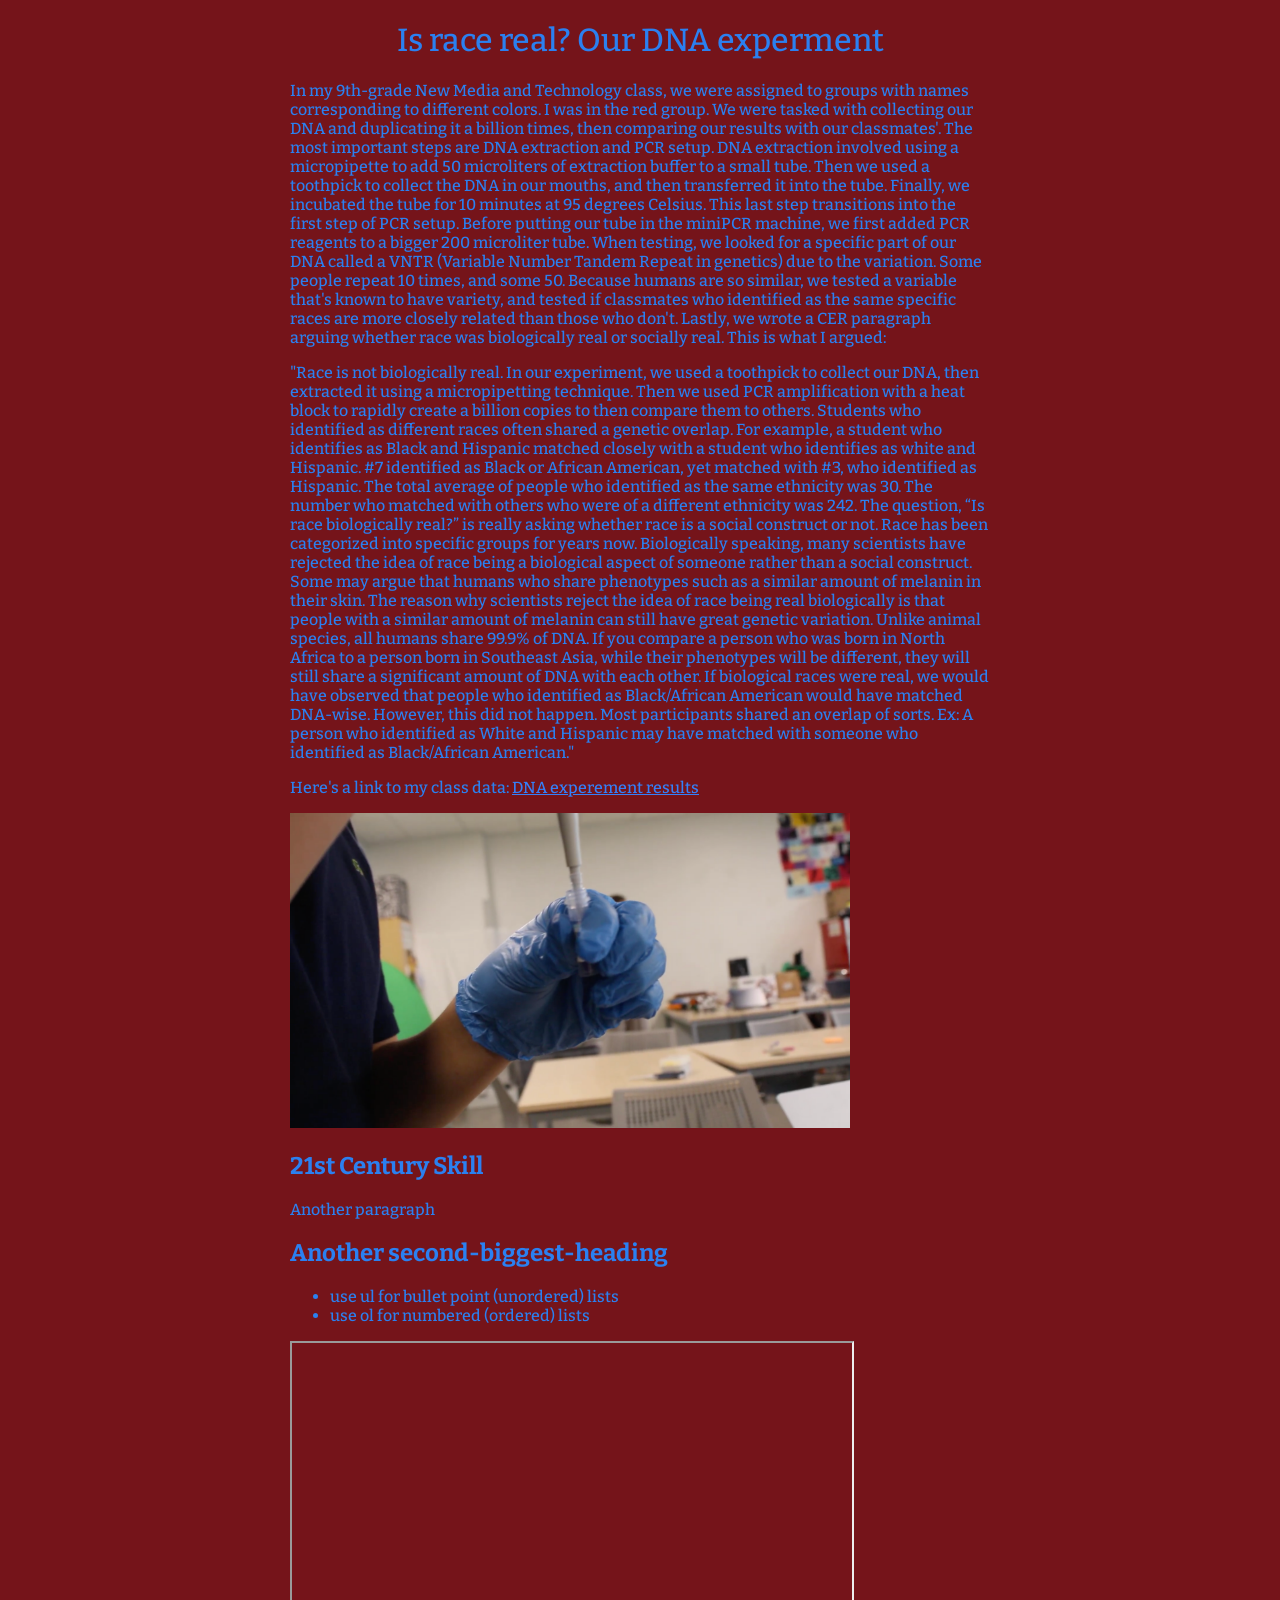
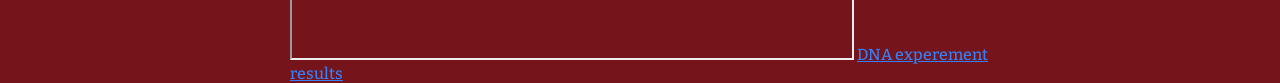
==== index.html @ 9c8ff350 "Update index.html" ====
<!DOCTYPE html>
<!--
aye crumba who is u feeling likeeee
-->

<html lang=en>
<!--
    This opening tag marks the start of the html code.  Everything below
    until the </html> closing tag is part of this element. "lang" is an
    attribute defining the language of the website. The value "en" 
    indicates this site is written in English. We indent the content
    inside an element to make it easier for people to read and understand.
-->

    <head>
    <!--Code *about* the website, NOT displayed in the browser window.-->

        <meta charset="UTF-8"> <!--Sets site to use standard characters.-->

        <meta name="viewport" content="width=device-width, initial-scale=1.0">
        <!-- Sizes your site to the visitor's screen size -->

        <meta name="author" content="Your Name">
        <!--
            Some tags like "meta" are self-closing. They have "attributes" 
            but no inner content and they don't need or use a closing tag.
        -->

        <title>Dna experement</title>
        <!--The 'title' is what's displayed in the browser tab.-->

        <link rel="stylesheet" href="/style.css">
        <!--
            HTML (HyperText Markup Language) code is for the website 
            content. CSS (Cascading Style Sheets) code is for the website 
            style. The line above tells the browser the file location and 
            file name to find this code that you'll write/edit there.
        -->

        <link rel="icon" type="image/png" href="favicon.png">
        <!--
            If you made/found a favicon, export/name it exactly favicon.png
            and upload to the top level of your repo, then this line of
            code will use it as your site icon in the browser tab.
        -->

    </head>

    <body> <!--Everything to be displayed in the browser window.-->
          
        <!--example headings, paragraphs, lists-->
        <h1>Is race real? Our DNA experment</h1>
        <p>In my 9th-grade New Media and Technology class, we were assigned to groups with names corresponding to different colors. 
        I was in the red group. We were tasked with collecting our DNA and duplicating it a billion times, then comparing our results with our classmates'. 
        The most important steps are DNA extraction and PCR setup. DNA extraction involved using a micropipette to add 50 microliters of extraction buffer to a small tube. 
        Then we used a toothpick to collect the DNA in our mouths, and then transferred it into the tube. Finally, we incubated the tube for 10 minutes at 95 degrees Celsius. 
        This last step transitions into the first step of PCR setup. Before putting our tube in the miniPCR machine, we first added PCR reagents to a bigger 200 microliter tube. 
        When testing, we looked for a specific part of our DNA called a VNTR (Variable Number Tandem Repeat in genetics) due to the variation. 
        Some people repeat 10 times, and some 50.
        Because humans are so similar, we tested a variable that's known to have variety, and tested if classmates who identified as the same specific races are more closely related than those who don't. 
        Lastly, we wrote a CER paragraph arguing whether race was biologically real or socially real. This is what I argued:</p>
        <p>
            "Race is not biologically real. In our experiment, we used a toothpick to collect our DNA, then extracted it using a micropipetting technique. Then we used PCR amplification with a heat block to rapidly create a billion copies to then compare them to others. Students who identified as different races often shared a genetic overlap. For example, a student who identifies as Black and Hispanic matched closely with a student who identifies as white and Hispanic. #7 identified as Black or African American, yet matched with #3, who identified as Hispanic. The total average of people who identified as the same ethnicity was 30. The number who matched with others who were of a different ethnicity was 242. The question, “Is race biologically real?” is really asking whether race is a social construct or not. Race has been categorized into specific groups for years now. Biologically speaking, many scientists have rejected the idea of race being a biological aspect of someone rather than a social construct. Some may argue that humans who share phenotypes such as a similar amount of melanin in their skin. The reason why scientists reject the idea of race being real biologically is that people with a similar amount of melanin can still have great genetic variation. Unlike animal species, all humans share 99.9% of DNA. If you compare a person who was born in North Africa to a person born in Southeast Asia, while their phenotypes will be different, they will still share a significant amount of DNA with each other. If biological races were real, we would have observed that people who identified as Black/African American would have matched DNA-wise. However, this did not happen. Most participants shared an overlap of sorts. Ex: A person who identified as White and Hispanic may have matched with someone who identified as Black/African American."
    </p>
 <p> 
     Here's a link to my class data: <a href="https://docs.google.com/spreadsheets/d/1FsNW0Ku8_tr06JqzDfZl6C5U4GTb8KC6XTbgJwSm4YQ/edit?gid=992486592#gid=992486592" target="_blank">DNA experement results</a>
 </p>
 <img 
     src="/images/Puttingthingyintube.png"
        width="560" 
        alt="Putting PCR ingredients into the tube">
     
       <h2>21st Century Skill</h2>
        <p>Another paragraph</p>
        <h2>Another second-biggest-heading</h2>
        <ul>
            <li>use ul for bullet point (unordered) lists</li>
            <li>use ol for numbered (ordered) lists</li>
        </ul>
        <!--example video (or other content from another webpage)-->
        <iframe 
            src="https://drive.google.com/file/d/1OTPUzqYaR913POPWAlmGOLPXOpUpEmSh/preview"
            width="560" height="315"
            allowfullscreen>
        </iframe>
   
     <a href="https://docs.google.com/spreadsheets/d/1FsNW0Ku8_tr06JqzDfZl6C5U4GTb8KC6XTbgJwSm4YQ/edit?gid=992486592#gid=992486592" target="_blank">DNA experement results</a>

   </body>
</html>
---- style.css ----
@import url('https://fonts.googleapis.com/css2?family=Bitter:ital,wght@0,100..900;1,100..900&display=swap');
@import url('https://fonts.googleapis.com/css2?family=Bitter:ital,wght@0,100..900;1,100..900&family=Josefin+Sans:ital,wght@0,100..700;1,100..700&display=swap');

body {
  color:#2b80f0;
  Background-color:#75141a;
  Max-width: 700px;
  Margin: auto;
  font-family: "Bitter", serif;
  font-optical-sizing: auto;
  font-weight: 500;
  font-style: normal;

}

th, td {
   padding: 10px;
   color: white;
}

td:hover {
  color: #9fb1ed;
}

table, th, td {
  border: 1px solid white;
}

H1 {
  Text-align: center;
  font-family: "Bitter", serif;
  font-optical-sizing: auto;
  font-weight: 500;
  font-style: normal;
}

a {
	color: #3480fa;
}

a:hover {
	backround-color: transparent;
	text-decoration: underline;
}
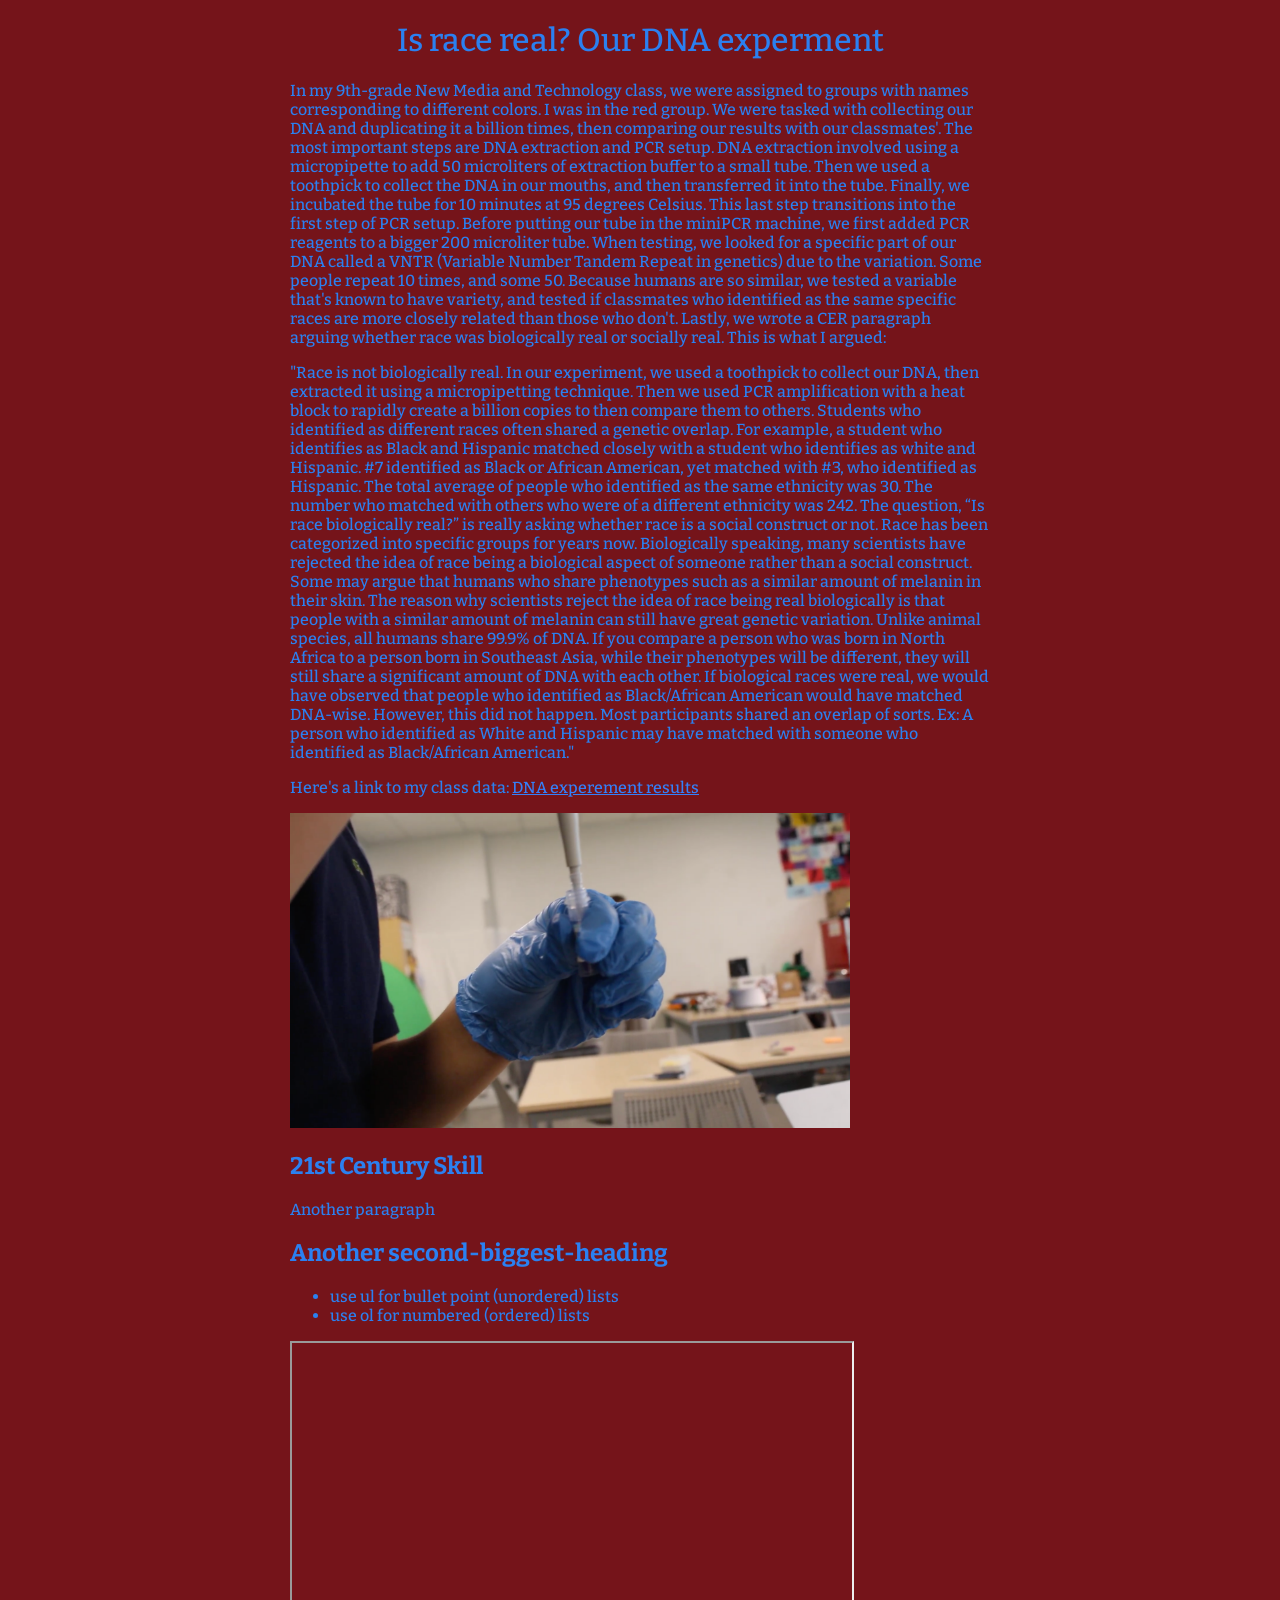
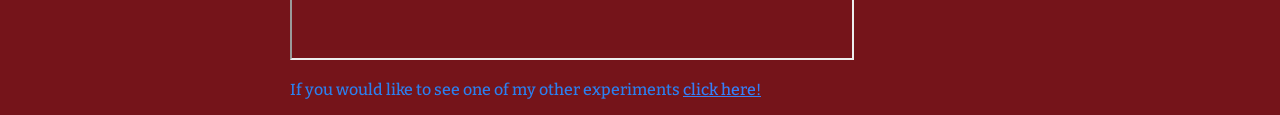
==== commit 2b90b06a: "Update index.html" ====
--- a/index.html
+++ b/index.html
@@ -83,8 +83,8 @@
             width="560" height="315"
             allowfullscreen>
         </iframe>
-   
-     <a href="https://docs.google.com/spreadsheets/d/1FsNW0Ku8_tr06JqzDfZl6C5U4GTb8KC6XTbgJwSm4YQ/edit?gid=992486592#gid=992486592" target="_blank">DNA experement results</a>
+  <p>If you would like to see one of my other experiments <a href="https://docs.google.com/spreadsheets/d/1FsNW0Ku8_tr06JqzDfZl6C5U4GTb8KC6XTbgJwSm4YQ/edit?gid=992486592#gid=992486592" target="_blank">click here!</a></p> 
+
 
    </body>
 </html>
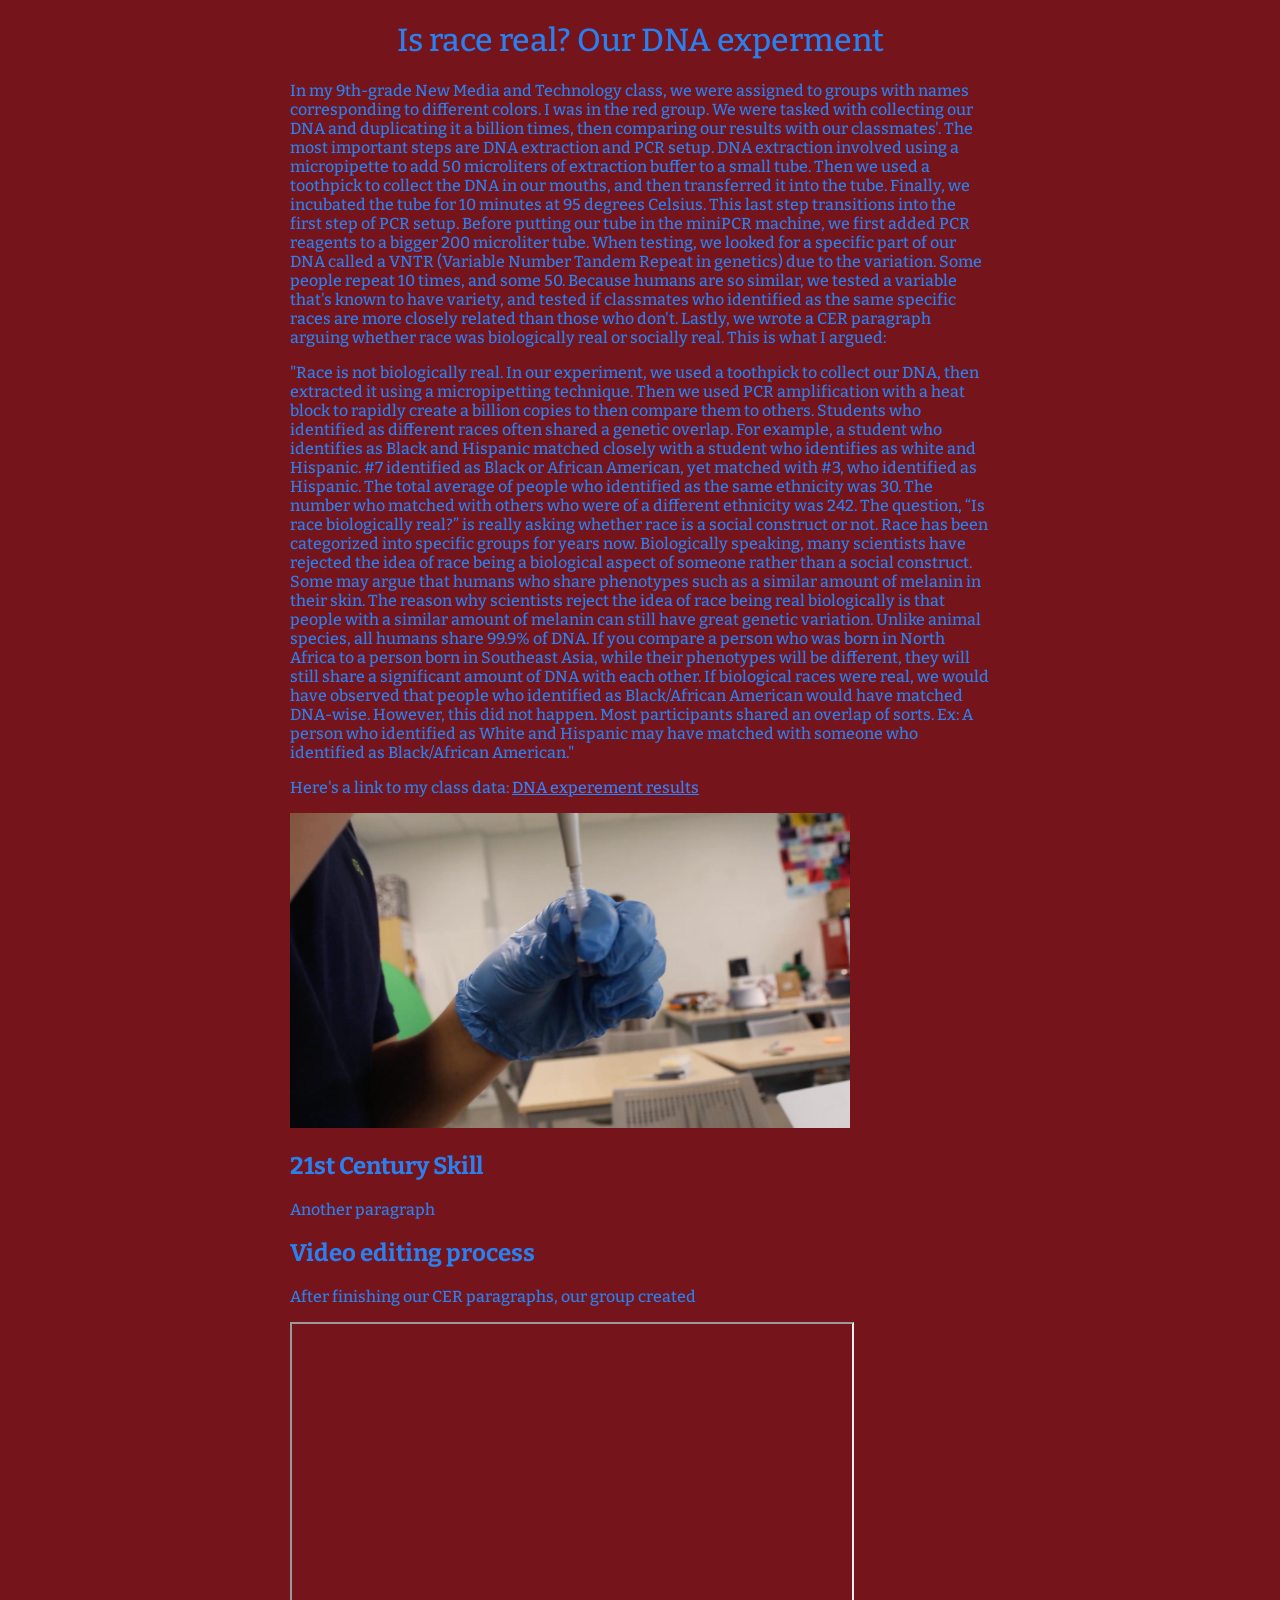
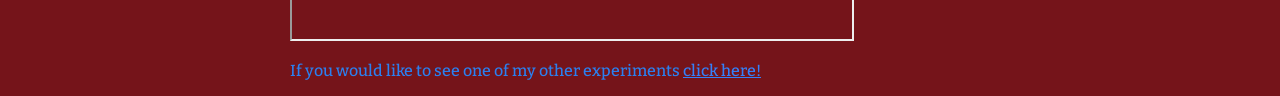
==== commit 98198e92: "Update index.html" ====
--- a/index.html
+++ b/index.html
@@ -72,18 +72,15 @@
      
        <h2>21st Century Skill</h2>
         <p>Another paragraph</p>
-        <h2>Another second-biggest-heading</h2>
-        <ul>
-            <li>use ul for bullet point (unordered) lists</li>
-            <li>use ol for numbered (ordered) lists</li>
-        </ul>
+        <h2>Video editing process</h2>
+        <p>After finishing our CER paragraphs, our group created </p>
         <!--example video (or other content from another webpage)-->
         <iframe 
             src="https://drive.google.com/file/d/1OTPUzqYaR913POPWAlmGOLPXOpUpEmSh/preview"
             width="560" height="315"
             allowfullscreen>
         </iframe>
-  <p>If you would like to see one of my other experiments <a href="https://docs.google.com/spreadsheets/d/1FsNW0Ku8_tr06JqzDfZl6C5U4GTb8KC6XTbgJwSm4YQ/edit?gid=992486592#gid=992486592" target="_blank">click here!</a></p> 
+  <p>If you would like to see one of my other experiments <a href="https://th3rivas.github.io/blackbox.html" target="_blank">click here!</a></p> 
 
 
    </body>
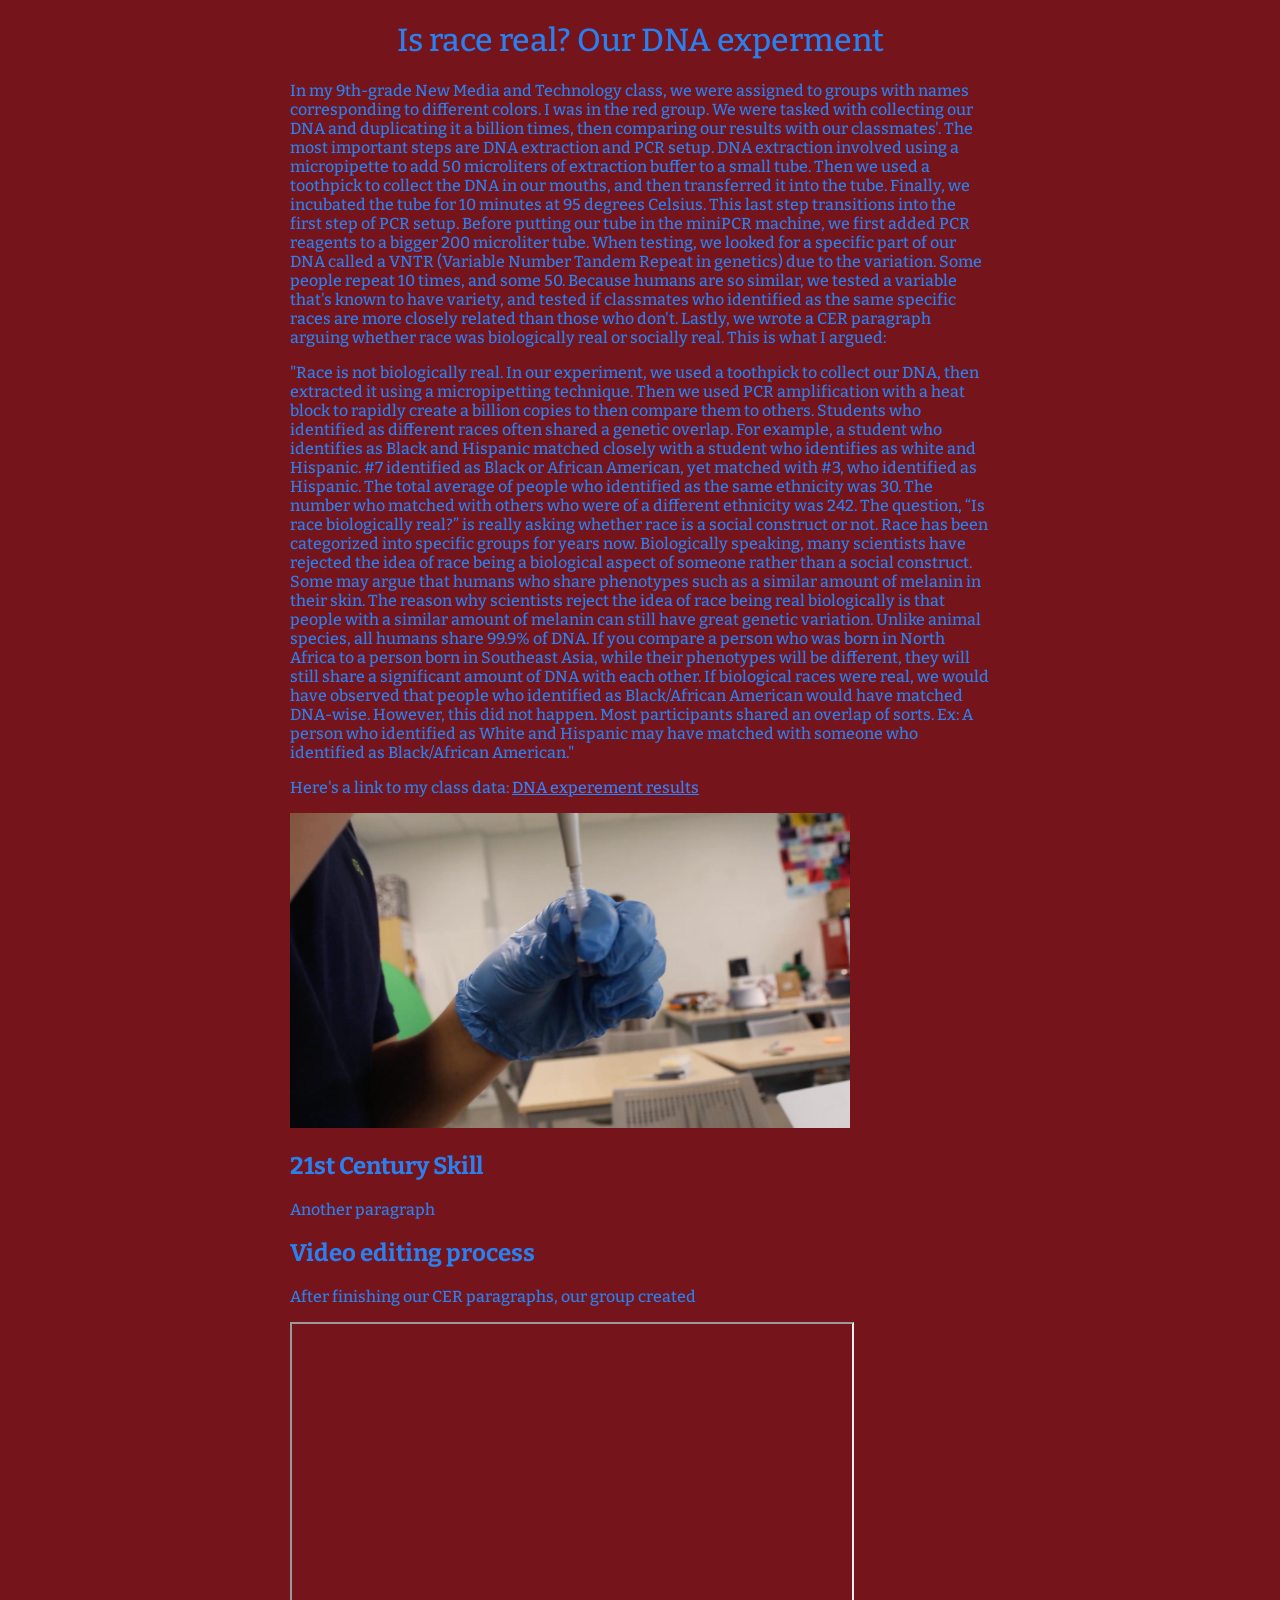
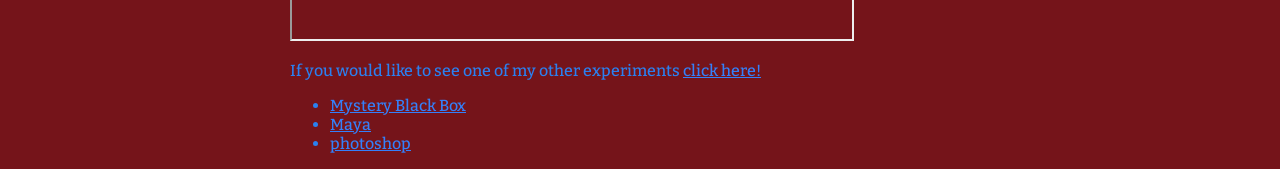
==== commit bd09986c: "Update index.html" ====
--- a/index.html
+++ b/index.html
@@ -82,6 +82,12 @@
         </iframe>
   <p>If you would like to see one of my other experiments <a href="https://th3rivas.github.io/blackbox.html" target="_blank">click here!</a></p> 
 
-
+<nav>
+  <ul>
+    <li><a href="https://th3rivas.github.io/blackbox">Mystery Black Box</a></li>
+    <li><a href="https://www.autodesk.com/products/maya/overview">Maya</a></li>
+    <li><a href="https://www.adobe.com/products/photoshop.html">photoshop</a></li>
+  </ul>
+</nav>
    </body>
 </html>
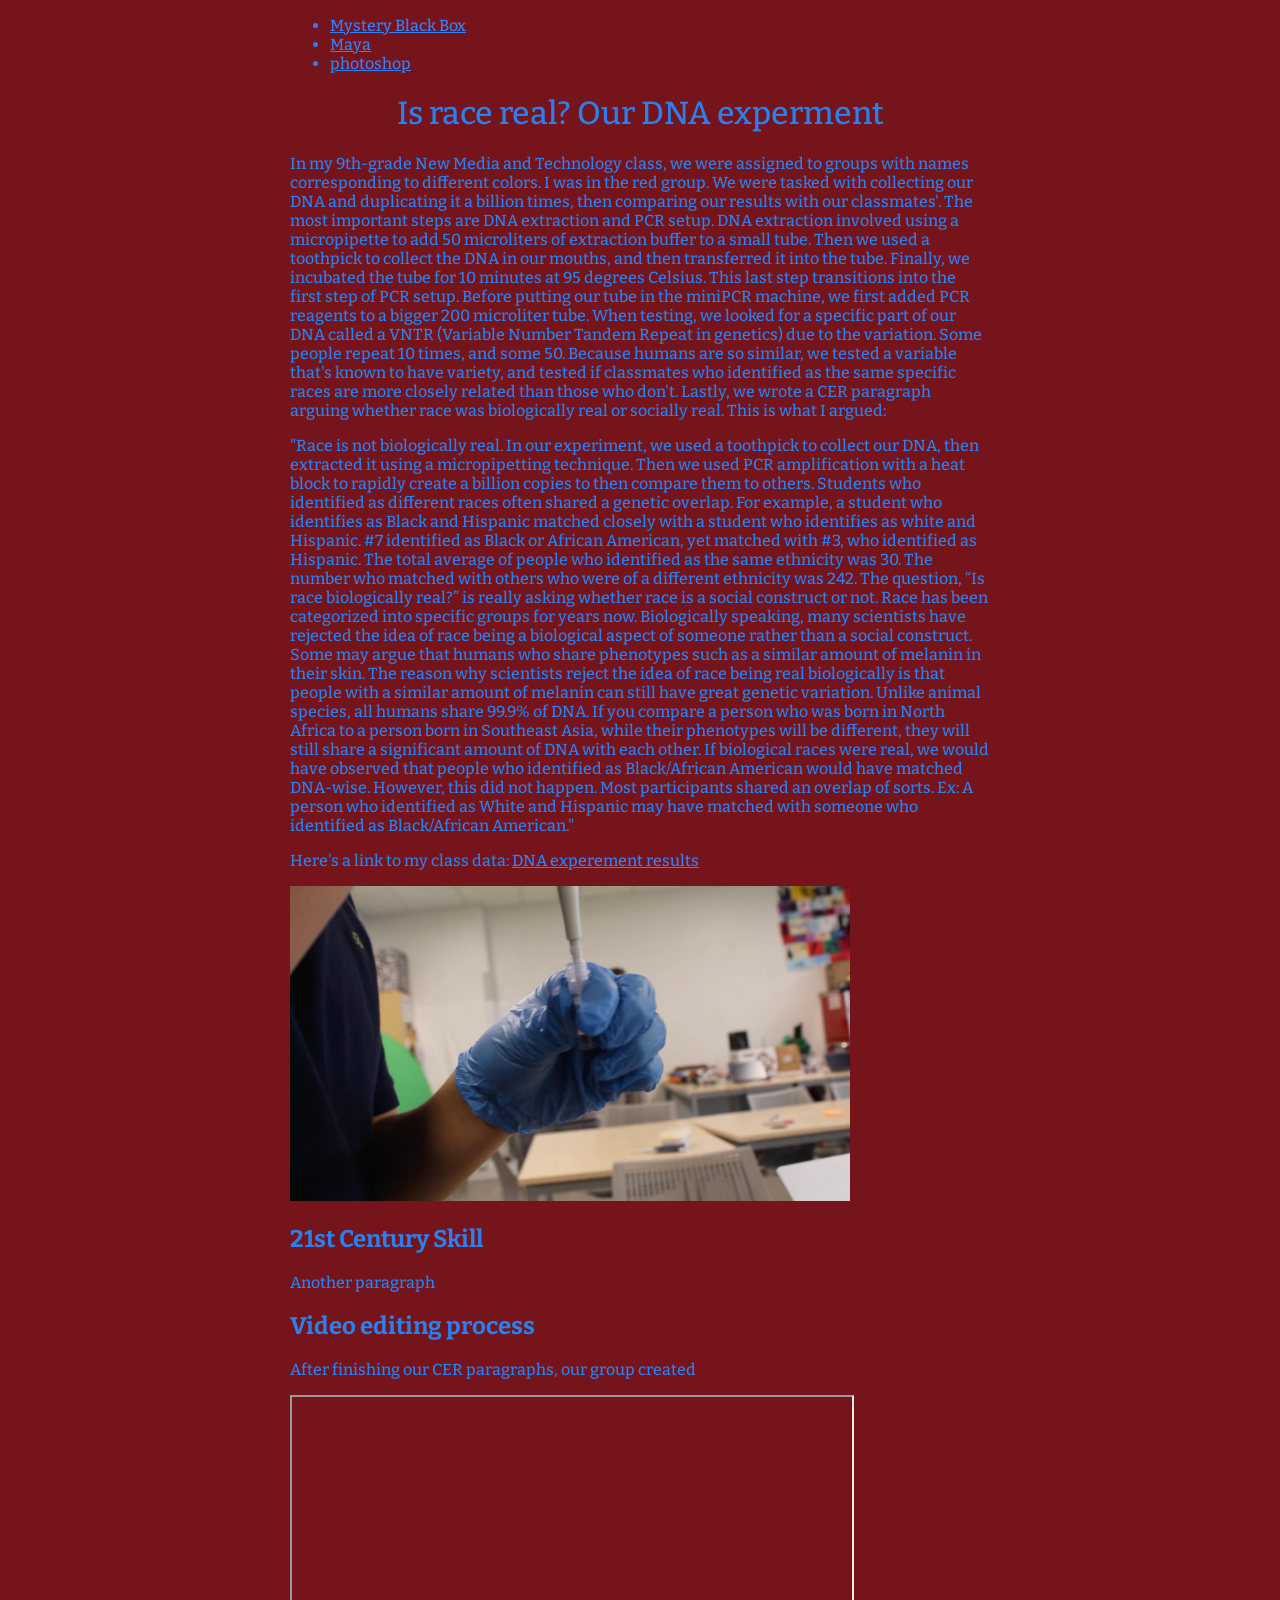
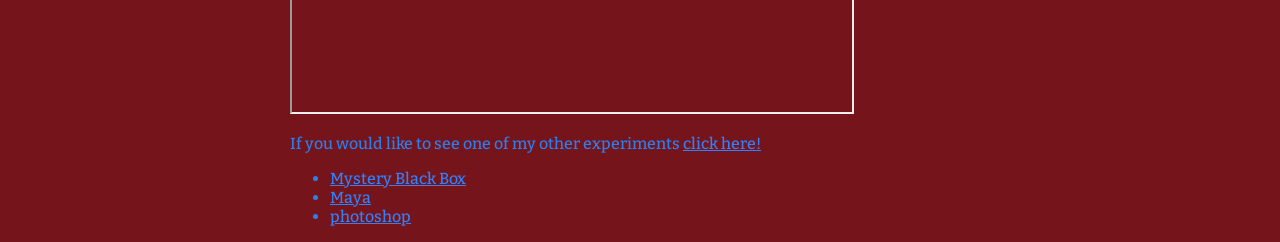
==== commit 54aed934: "Update index.html" ====
--- a/index.html
+++ b/index.html
@@ -4,6 +4,7 @@
 -->
 
 <html lang=en>
+    
 <!--
     This opening tag marks the start of the html code.  Everything below
     until the </html> closing tag is part of this element. "lang" is an
@@ -13,7 +14,13 @@
 -->
 
     <head>
-    <!--Code *about* the website, NOT displayed in the browser window.-->
+ <nav>
+  <ul>
+    <li><a href="https://th3rivas.github.io/blackbox">Mystery Black Box</a></li>
+    <li><a href="https://www.autodesk.com/products/maya/overview">Maya</a></li>
+    <li><a href="https://www.adobe.com/products/photoshop.html">photoshop</a></li>
+  </ul>
+</nav>
 
         <meta charset="UTF-8"> <!--Sets site to use standard characters.-->
 
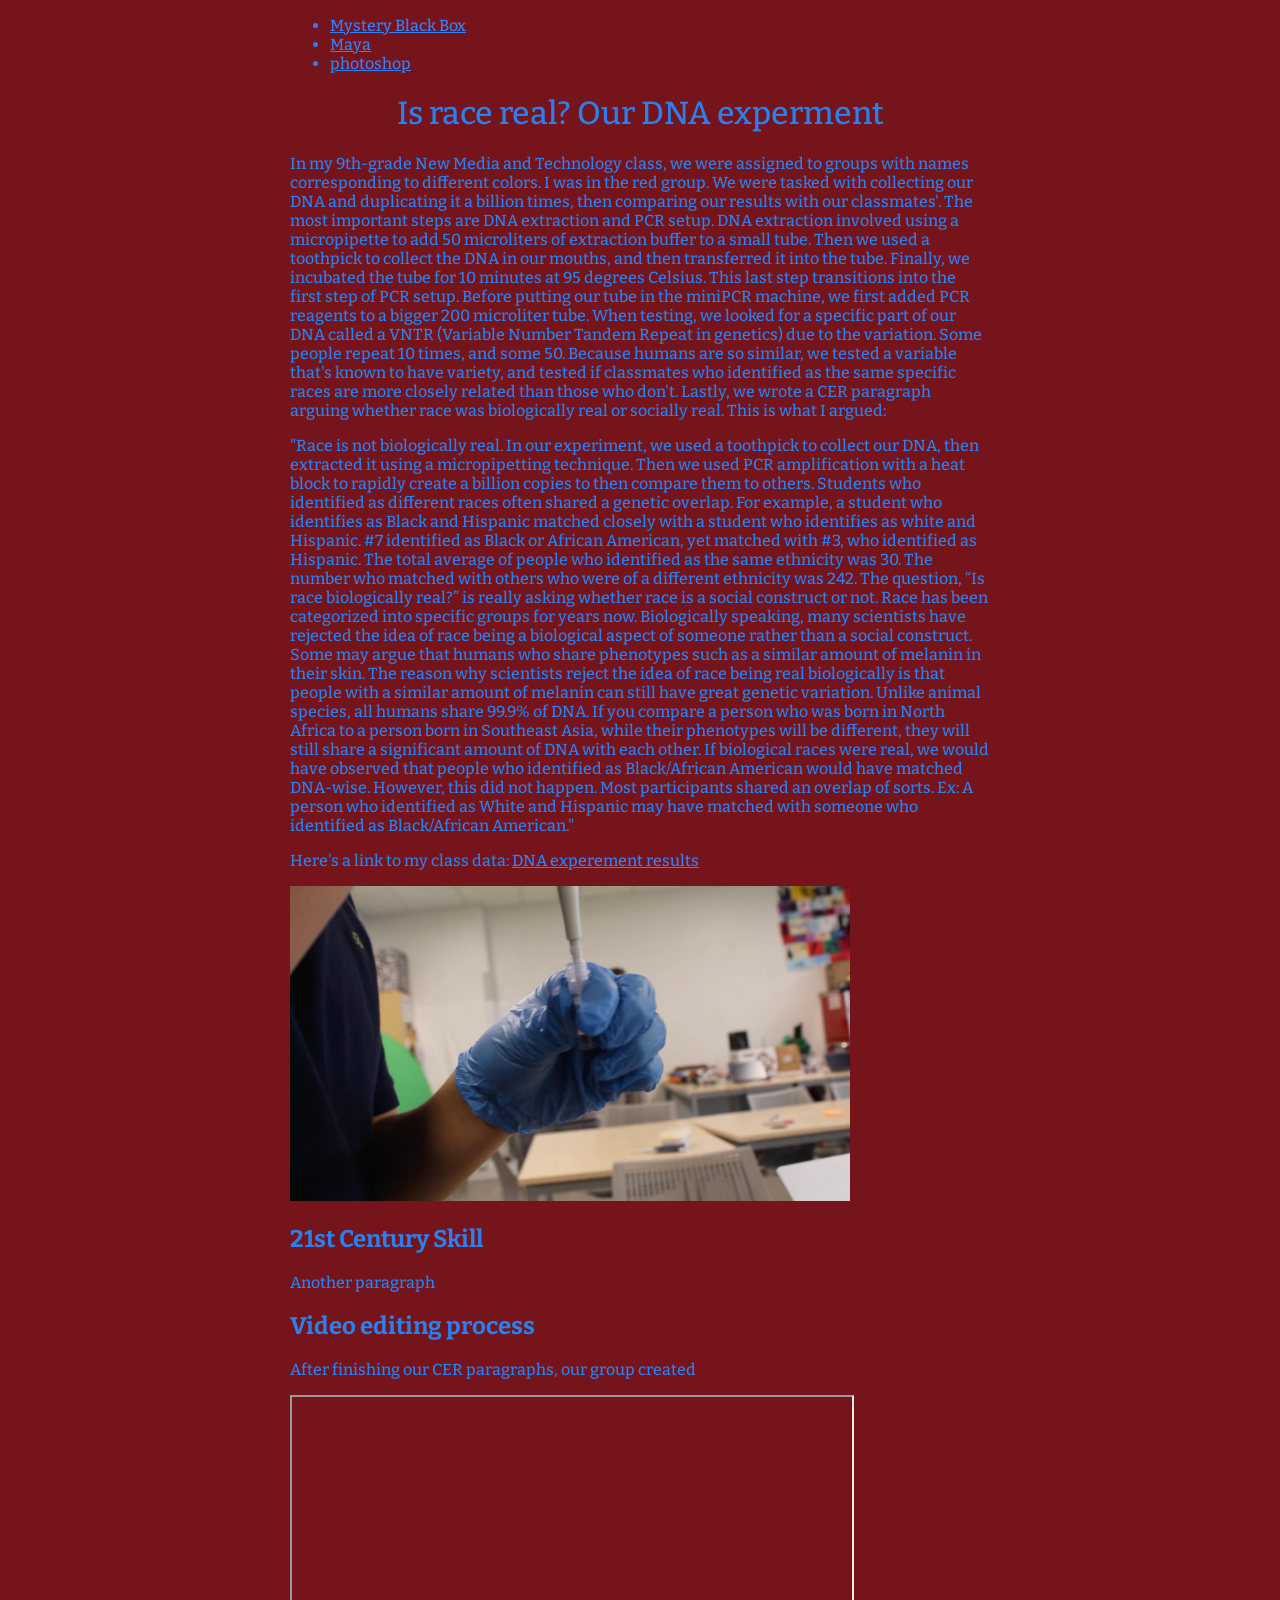
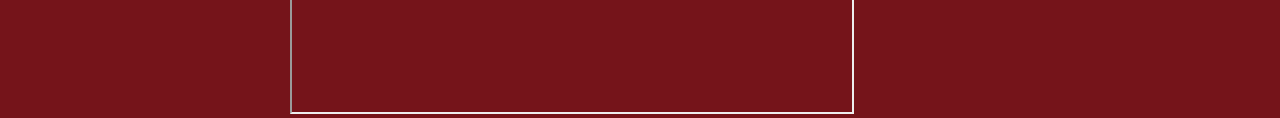
==== commit c0d54537: "Update index.html" ====
--- a/index.html
+++ b/index.html
@@ -87,14 +87,6 @@
             width="560" height="315"
             allowfullscreen>
         </iframe>
-  <p>If you would like to see one of my other experiments <a href="https://th3rivas.github.io/blackbox.html" target="_blank">click here!</a></p> 
 
-<nav>
-  <ul>
-    <li><a href="https://th3rivas.github.io/blackbox">Mystery Black Box</a></li>
-    <li><a href="https://www.autodesk.com/products/maya/overview">Maya</a></li>
-    <li><a href="https://www.adobe.com/products/photoshop.html">photoshop</a></li>
-  </ul>
-</nav>
    </body>
 </html>
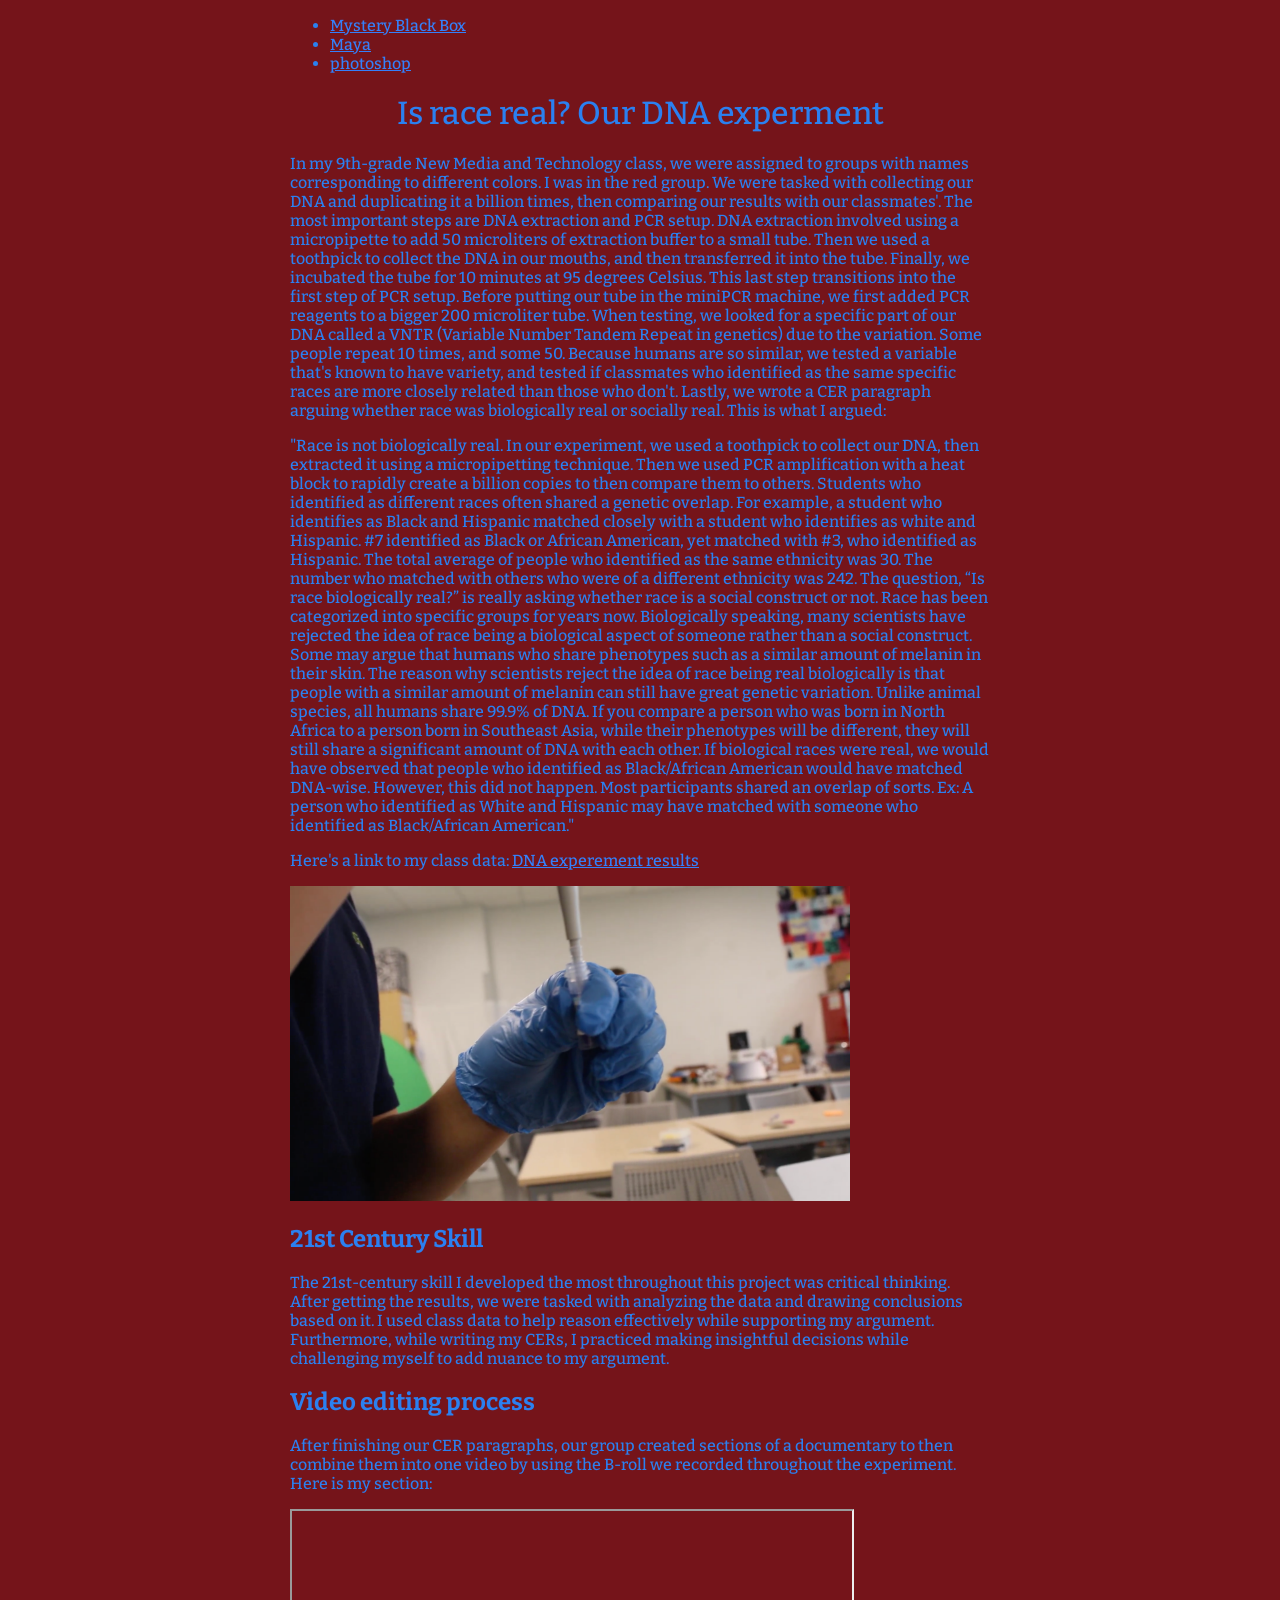
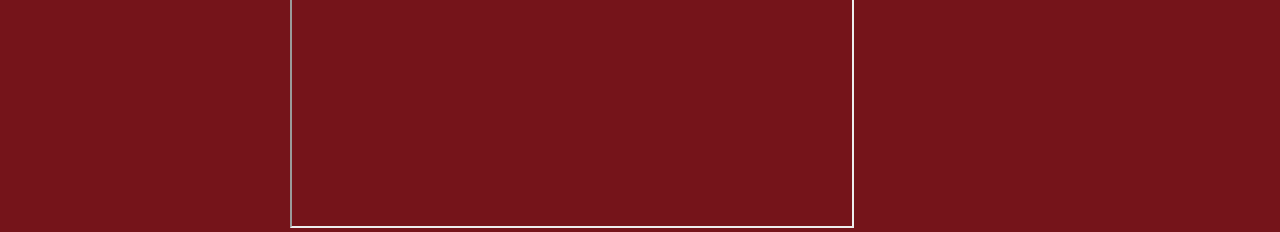
==== commit 722c8fc7: "Update index.html" ====
--- a/index.html
+++ b/index.html
@@ -78,9 +78,12 @@
         alt="Putting PCR ingredients into the tube">
      
        <h2>21st Century Skill</h2>
-        <p>Another paragraph</p>
+        <p>The 21st-century skill I developed the most throughout this project was critical thinking. After getting the results, we were tasked with analyzing the data and drawing conclusions based on it. I used class data to help reason effectively while supporting my argument. Furthermore, while writing my CERs, I practiced making insightful decisions while challenging myself to add nuance to my argument.
+</p>
         <h2>Video editing process</h2>
-        <p>After finishing our CER paragraphs, our group created </p>
+        <p>
+After finishing our CER paragraphs, our group created sections of a documentary to then combine them into one video by using the B-roll we recorded throughout the experiment. Here is my section:
+</p>
         <!--example video (or other content from another webpage)-->
         <iframe 
             src="https://drive.google.com/file/d/1OTPUzqYaR913POPWAlmGOLPXOpUpEmSh/preview"
